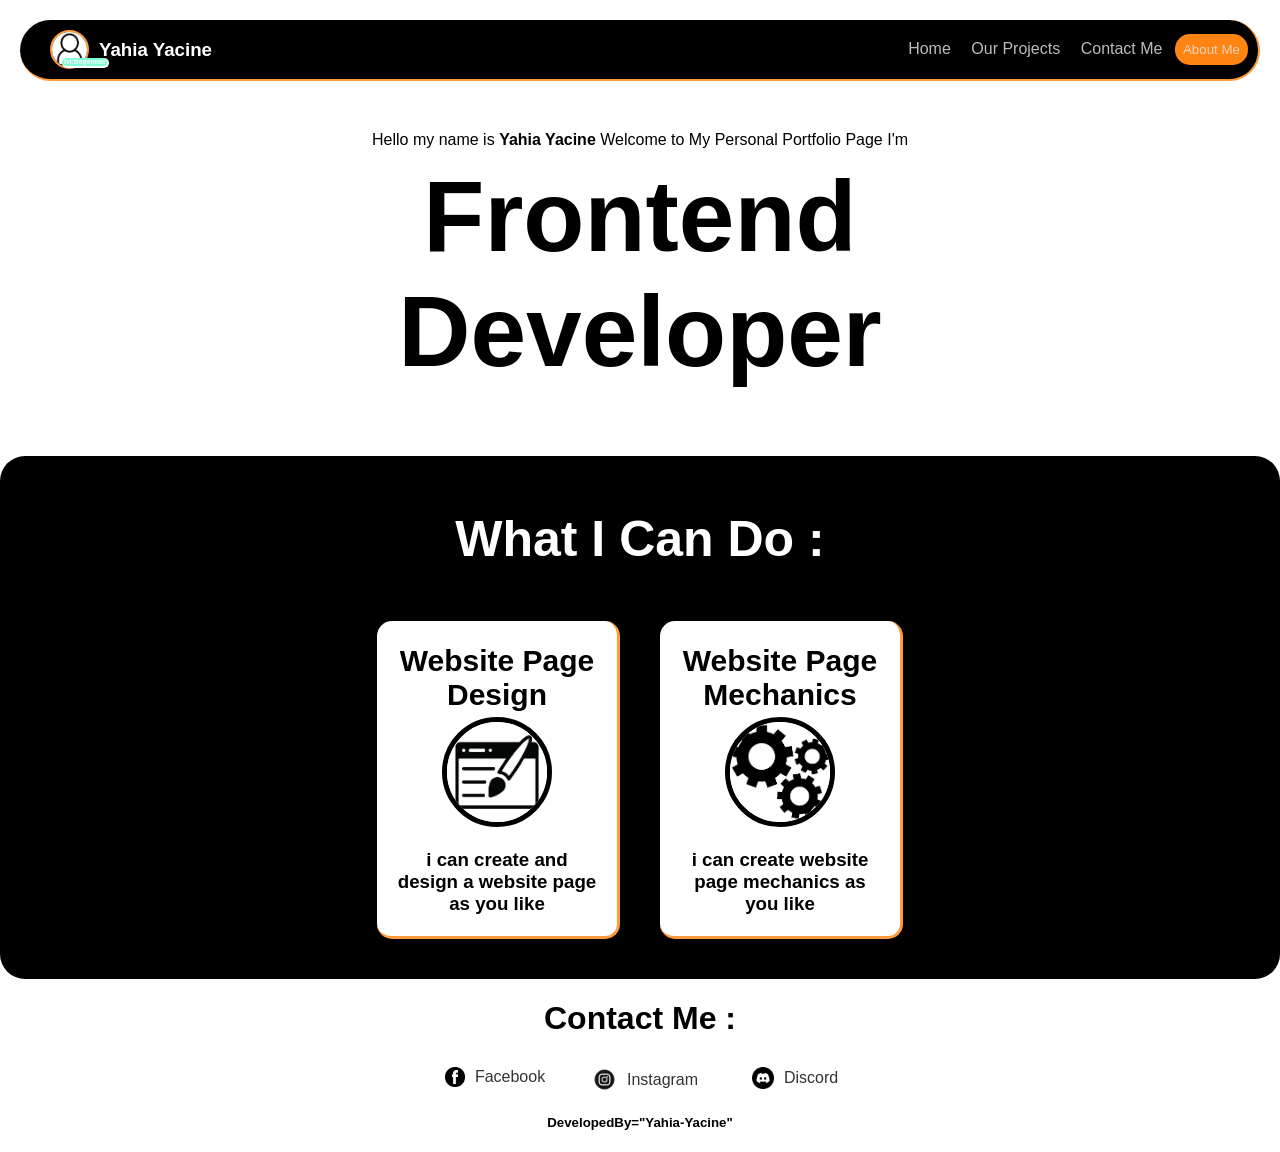
==== index.html @ e5c30ea7 "Add files via upload" ====
<!DOCTYPE html>
<html lang="en">

<head>
    <meta charset="UTF-8">
    <meta name="viewport" content="width=device-width, initial-scale=1.0">
    <title>Personal Protfolio Page</title>
    <link rel="stylesheet" href="style.css">
</head>

<body>
    <div class="header">
        <div class="personal-info">
            <img id="my-img" src="images/Character-icon.png" alt="Personal Photo">
            <h3 id="my-name">Yahia Yacine</h3>
            <h6>lvl:begenner</h6>
        </div>

        <div class="links">
            <a href="#file:///C:/HTML/Personal-Portfolio-Page/index.html#Home">Home</a>
            <a href="#projects">Our Projects</a>
            <a href="#contact">Contact Me</a>
            <button onclick="document.getElementById('about-me').textContent='I love to make websita pages im just in the beggining but when i develop in the future i will provide product that are worth buying.' ">About Me</button>
        </div>
    </div>
    <div class="body" id="Home">
        <div class="body-upper-section">
            <span>Hello my name is <b>Yahia Yacine</b> Welcome to My Personal Portfolio Page I'm </span>
            <h1>Frontend<br>Developer</h1>
            <h3 id="about-me"></h3>
        </div>
        <div class="body-lower-section">
            <h1>What I Can Do :</h1>
            <div class="skills">
                <div class="skill">
                    <h1>Website Page Design</h1>
                    <img src="images/website-page-design-icon.png" alt="HTML Icon"/>
                    <h3>i can create and design a website page as you like</h3>
                </div>
                <div class="skill">
                    <h1>Website Page Mechanics</h1>
                    <img src="images/website-page-mechanics-icon.png" alt="HTML Icon"/>
                    <h3>i can create website page mechanics as you like</h3>
                </div>

            </div>

        </div>

    </div>
    <div class="footer" id="contact">
        <h1>Contact Me :</h1>
        <div class="contact-links-container">
            <div class="facebook-link">
                <a class="link" href="https://www.facebook.com/eightbit.yh" target="_blank">
                    <img id="facebook-img" src="images/facebook-icon-v2.png" alt="Facebook Icon" />
                    Facebook
                </a>
            </div>
            <div class="instagram-link">
                <a class="link" href="https://www.instagram.com/yacine.yh31?igsh=c3VzdWxwa3kyYm1z" target="_blank">
                    <img id="instagram-img" src="images/instagram-icon-v2.webp" alt="Instagram Icon" />
                    Instagram
                </a>
            </div>
            <div class="discord-link">
                <a class="link" href="https://www.discordapp.com/users/1111794009040490570" target="_blank">
                    <img id="discord-img" src="images/discord-icon-v2.webp" alt="Instagram Icon" />
                    Discord
                </a>
            </div>
        </div>
        <h5>DevelopedBy="Yahia-Yacine"</h5>
    </div>

</body>

</html>
---- style.css ----
head {
    background-color: #ffffff;
}

body {
    margin: 0;
    box-sizing: border-box;
    font-family: 'Roboto', sans-serif;
}

button {
    color: #e8e8e8cd;
    background-color: #ff8411;
    padding: 8px;
    border-radius: 15px;
    border: none;
    cursor: pointer;
    transition: background-color 2.0s ease;
}

button:hover {
    background-color: rgb(255, 164, 79);
    transition: background-color 0.5s ease;
}

.header {
    margin: 20px 20px 0px 20px;
    padding: 0 10px;
    display: flex;
    align-items: center;
    justify-content: space-between;
    background-color: black;
    border-bottom: 2px solid #ff9b3d;
    border-right: 2px solid #ff9b3d;
    border-radius: 55px 55px 55px 55px;
    color: white;
}

.personal-info {
    display: flex;
    align-items: center;
    margin-left: 20px;
}

.personal-info h6{
    position: relative;
    font-size: 7px;
    background-color: aquamarine;
    border-bottom: 2px solid white;
    border-right: 2px solid white;
    border-radius: 15px;
    padding: 0px 1px 1px 2px;
    right: 150px;
    top: 13px;
}

#my-img {
    width: 35px;
    height: 35px;
    border: 2px solid #ff9b3d;
    border-radius: 50%;
    margin-right: 10px;
}

.links a {
    padding: 7px 8px;
    text-decoration: none;
    color: #e8e8e8cd;
    border-radius: 15px;
    transition: 2.0s;
}   
.links a:hover {
    background-color: #313131;
    color: #fe9e43;
    transition: 0.5s;
}

.body-upper-section {
    margin: 50px 0px 0px 0px;
    text-align: center;
    border-top: none;
    border-radius: 0px 0px 55px 55px;
}

.body-upper-section h1 {
    font-size: 100px;
    margin-top: 10px;
}

.body-lower-section {
    background-color: black;
    border-radius: 25px;
    color: white;
    margin: 0px;
    padding: 20px;
}

.body-lower-section h1 {
    text-align: center;
    font-size: 50px;
}

.skills {
    display: flex;
    justify-content: center;
    flex-wrap: wrap;
    margin-top: 30px;
}

.skills div :hover{
    transform: scale(1.05);
}

.skill {
    width: 200px;
    text-align: center;
    background-color: rgb(255, 255, 255);
    color: black;
    margin: 20px;
    padding: 2px 20px;
    border-radius: 15px;
    border-bottom: 3px solid #ff9b3d;
    border-right: 3px solid #ff9b3d;
}

.skill :hover{
    transform: scale(1.05);
    transition: transform 0.2s ease;
}

.skill h1{
    font-size: 30px;
    margin-bottom: 5px;
}

.skill img {
    width: 100px;
    border-radius: 55px;
    border: 5px solid #000000;
}

.footer{
    text-align: center;
}

.contact-links-container {
    text-align: center;
    margin-top: 30px;
}

.link {
    display: flex;
    justify-content: center;
    align-items: center;
    width: 110px;
    margin: 0px 10px;
}

.contact-links-container {
    display: flex;
    justify-content: center;
    text-align: center;
    gap: 20px;
}

.contact-links-container a {
    text-decoration: none;
    color: #000000cd;
}

.facebook-link a:hover {
    color: rgb(34, 98, 217);
}

.instagram-link a:hover {
    color: rgba(228, 79, 15, 0.874);
}

.discord-link a:hover {
    color: rgb(108, 12, 243);
}

#facebook-img{
    width: 20px;
    margin: 0px 10px;
}
#instagram-img {
    width: 25px;
    margin: 0px 10px;
}

#discord-img {
    width: 22px;
    margin: 0px 10px;
}
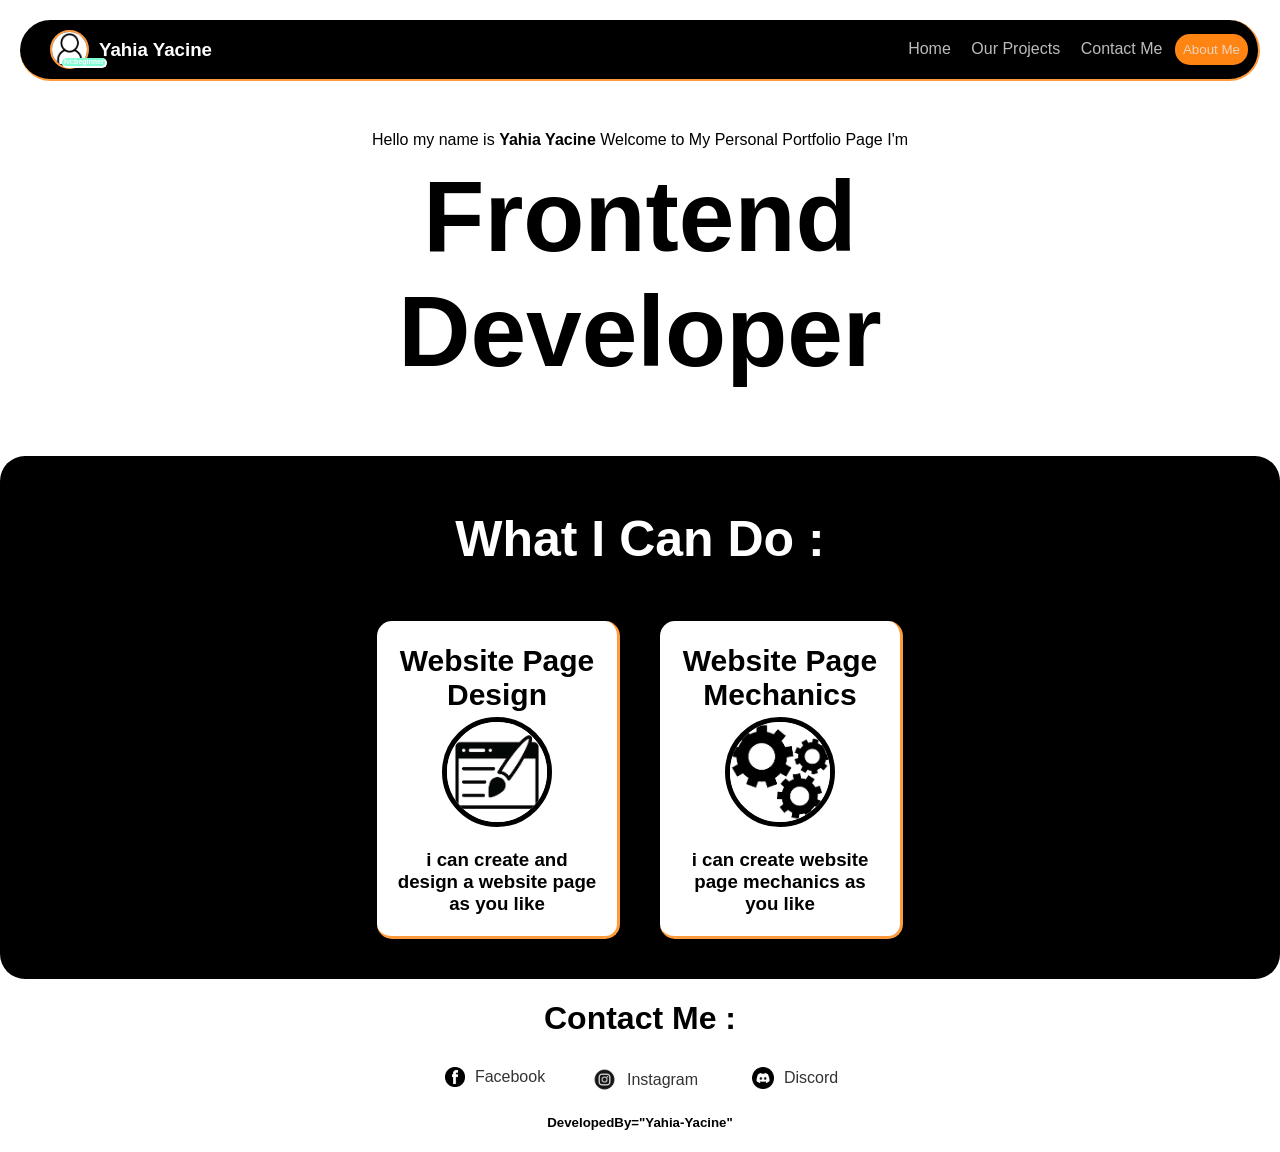
==== commit ca2fde4b: "Update index.html" ====
--- a/index.html
+++ b/index.html
@@ -13,7 +13,7 @@
         <div class="personal-info">
             <img id="my-img" src="images/Character-icon.png" alt="Personal Photo">
             <h3 id="my-name">Yahia Yacine</h3>
-            <h6>lvl:begenner</h6>
+            <h6>lvl:beginner</h6>
         </div>
 
         <div class="links">
@@ -75,4 +75,5 @@
 
 </body>
 
-</html>+
+</html>
--- a/style.css
+++ b/style.css
@@ -25,7 +25,7 @@
 
 .header {
     margin: 20px 20px 0px 20px;
-    padding: 0 10px;
+    padding: 0px 10px;
     display: flex;
     align-items: center;
     justify-content: space-between;
@@ -192,4 +192,25 @@
 #discord-img {
     width: 22px;
     margin: 0px 10px;
-}+}
+
+@media (max-width: 637PX) {
+    .header a{
+        font-size: 10px;
+    }
+    #my-name {
+        font-size: 10px;
+    }
+    #my-img {
+        width: 20px;
+        height: 20px;
+    }
+    .personal-info h6 {
+        font-size: 3px;
+        right: 85px;
+        top: 8px;
+    }
+    .links button {
+        font-size: 7px;
+    }
+}
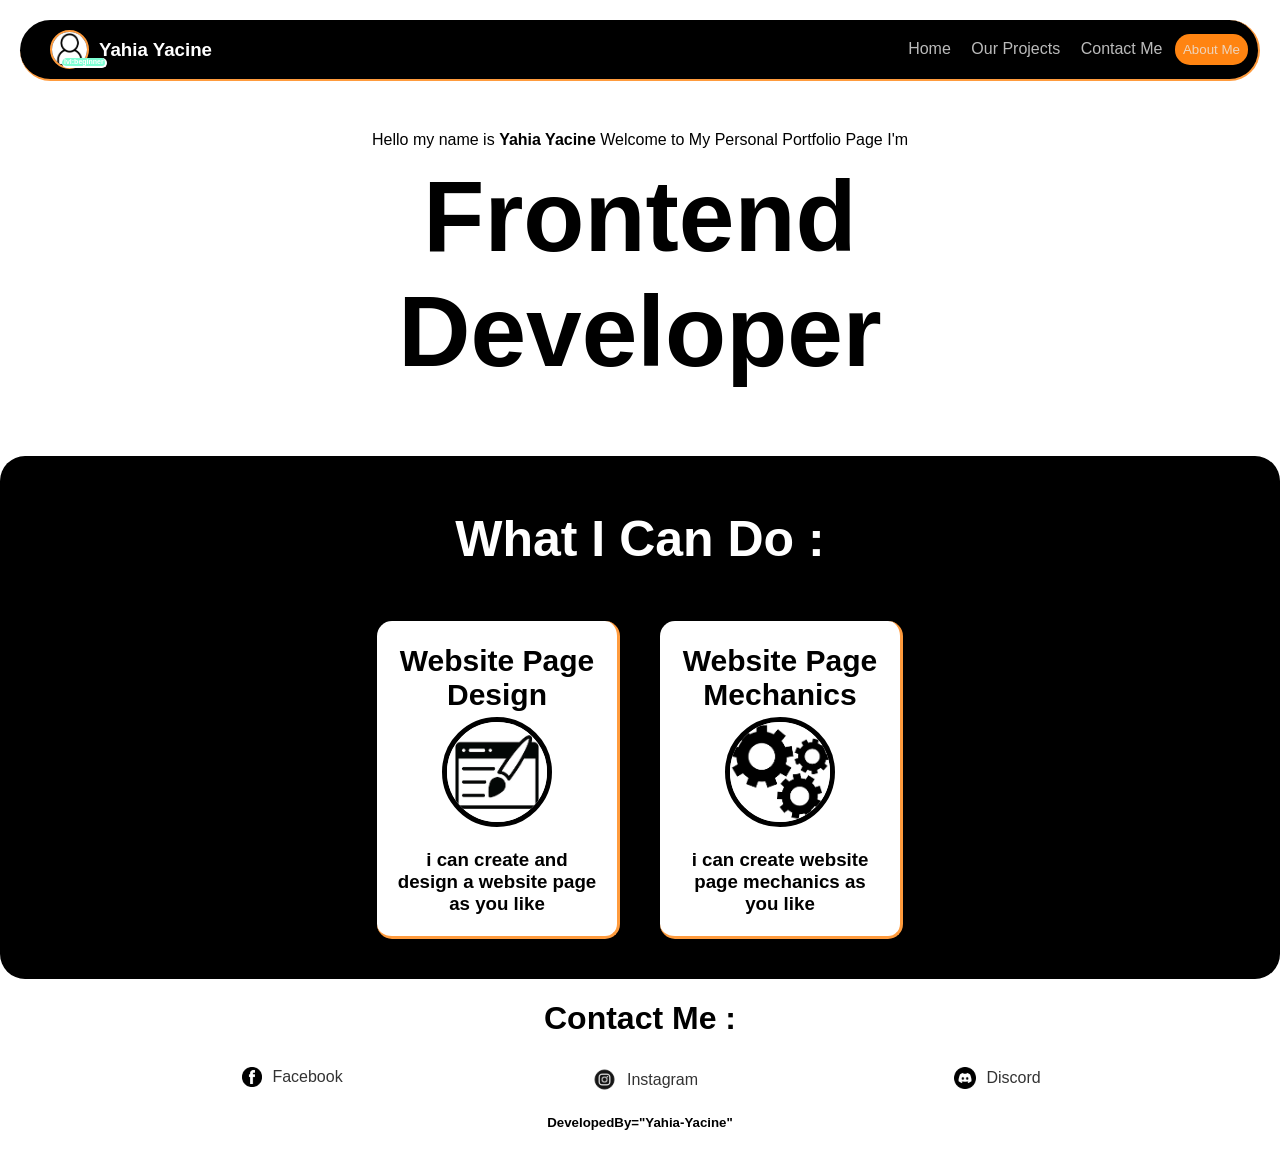
==== commit 1188786d: "Update index.html" ====
--- a/index.html
+++ b/index.html
@@ -20,7 +20,7 @@
             <a href="#file:///C:/HTML/Personal-Portfolio-Page/index.html#Home">Home</a>
             <a href="#projects">Our Projects</a>
             <a href="#contact">Contact Me</a>
-            <button onclick="document.getElementById('about-me').textContent='I love to make websita pages im just in the beggining but when i develop in the future i will provide product that are worth buying.' ">About Me</button>
+            <button onclick="document.getElementById('about-me').textContent='I love to make website pages im just in the beggining but when i develop in the future i will provide product that are worth buying.' ">About Me</button>
         </div>
     </div>
     <div class="body" id="Home">
@@ -77,3 +77,4 @@
 
 
 </html>
+
--- a/style.css
+++ b/style.css
@@ -158,9 +158,8 @@
 
 .contact-links-container {
     display: flex;
-    justify-content: center;
-    text-align: center;
-    gap: 20px;
+    justify-content: space-evenly;
+    text-align: center;
 }
 
 .contact-links-container a {
@@ -194,9 +193,11 @@
     margin: 0px 10px;
 }
 
-@media (max-width: 637PX) {
+/* for 635px screen size */
+@media (max-width: 636PX) {
     .header a{
         font-size: 10px;
+        padding: 4px;
     }
     #my-name {
         font-size: 10px;
@@ -206,11 +207,45 @@
         height: 20px;
     }
     .personal-info h6 {
+        border-bottom: 1.5px solid white;
+        border-right: 1.5px solid white;
         font-size: 3px;
         right: 85px;
         top: 8px;
     }
     .links button {
-        font-size: 7px;
-    }
-}
+        font-size: 10px;
+        padding: 4px;
+    }
+    .body-upper-section h1 {
+        font-size: 75px;
+    }
+}
+
+/* for 450px screen size */
+@media (max-width: 451PX) {
+    .header a{
+        font-size: 7.5px;
+    }
+    #my-name {
+        font-size: 7.5px;
+    }
+    #my-img {
+        width: 15px;
+        height: 15px;
+    }
+    .personal-info h6 {
+        border-bottom: 1px solid white;
+        border-right: 1px solid white;
+        font-size: 2px;
+        padding: 1px;
+        right: 67px;
+        top: 6px;
+    }
+    .links button {
+        font-size: 7.5px;
+    }
+    .body-upper-section h1 {
+        font-size: 60px;
+    }
+}
